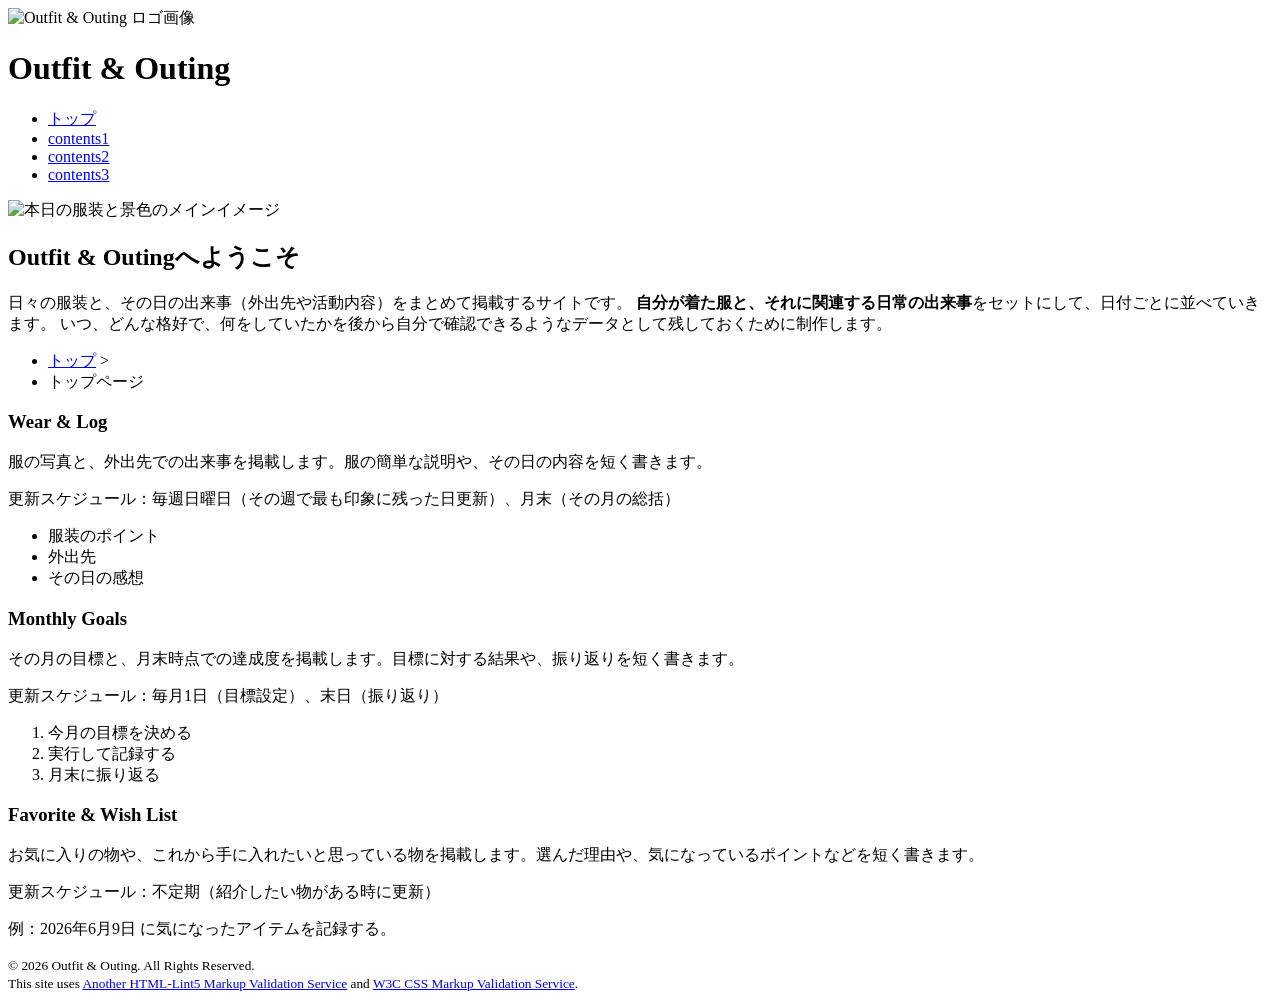
==== index.html @ 8c44ebd1 "Add files via upload" ====
<!DOCTYPE html>
<html lang="ja">
<head>
  <meta charset="UTF-8" />
  <meta name="viewport" content="width=device-width, initial-scale=1" />
  <title>Outfit &amp; Outing: トップページ</title>
  <link rel="stylesheet" href="css/mystyle.css">
</head>
<body>
  <header class="site-header">
    <div class="header-inner">
      <div class="header-logo">
        <img src="image/logo.png" width="300" height="150" alt="Outfit &amp; Outing ロゴ画像" class="logo-img">
        <h1>Outfit &amp; Outing</h1>
      </div>

      <nav class="site-nav" aria-label="メインナビゲーション">
        <ul>
          <li><a href="index.html">トップ</a></li>
          <li><a href="contents1.html">contents1</a></li>
          <li><a href="contents2.html">contents2</a></li>
          <li><a href="contents3.html">contents3</a></li>
        </ul>
      </nav>
      <div class="clear"></div>
    </div>
  </header>

  <main>
    <div class="main-visual">
      <img src="image/main.jpg" width="800" height="450" alt="本日の服装と景色のメインイメージ" class="main-img">
    </div>

    <article>
      <h2 id="intro">Outfit &amp; Outingへようこそ</h2>
      <p>
        日々の服装と、その日の出来事（外出先や活動内容）をまとめて掲載するサイトです。
        <strong>自分が着た服と、それに関連する日常の出来事</strong>をセットにして、日付ごとに並べていきます。
        いつ、どんな格好で、何をしていたかを後から自分で確認できるようなデータとして残しておくために制作します。
      </p>

      <nav class="breadcrumb" aria-label="パンくずリスト">
        <ul>
          <li><a href="index.html">トップ</a> &gt; </li>
          <li>トップページ</li>
        </ul>
      </nav>

      <div class="navy">
        <section id="wear">
          <h3>Wear &amp; Log</h3>
          <p>服の写真と、外出先での出来事を掲載します。服の簡単な説明や、その日の内容を短く書きます。</p>
          <p>更新スケジュール：<span class="red">毎週日曜日（その週で最も印象に残った日更新）、月末（その月の総括）</span></p>
          <ul>
            <li>服装のポイント</li>
            <li>外出先</li>
            <li>その日の感想</li>
          </ul>
        </section>

        <section id="goals">
          <h3>Monthly Goals</h3>
          <p>その月の目標と、月末時点での達成度を掲載します。目標に対する結果や、振り返りを短く書きます。</p>
          <p>更新スケジュール：<span class="red">毎月1日（目標設定）、末日（振り返り）</span></p>
          <ol>
            <li>今月の目標を決める</li>
            <li>実行して記録する</li>
            <li>月末に振り返る</li>
          </ol>
        </section>

        <section id="wish">
          <h3>Favorite &amp; Wish List</h3>
          <p>お気に入りの物や、これから手に入れたいと思っている物を掲載します。選んだ理由や、気になっているポイントなどを短く書きます。</p>
          <p>更新スケジュール：<span class="red">不定期（紹介したい物がある時に更新）</span></p>
          <p>例：<time datetime="2026-06-09">2026年6月9日</time> に気になったアイテムを記録する。</p>
        </section>
      </div>
    </article>
  </main>

  <footer>
    <small>&copy; 2026 Outfit &amp; Outing. All Rights Reserved.</small><br>
    <small>
      This site uses
      <a href="http://www.htmllint.net/html-lint/htmllint.html#" target="_blank">Another HTML-Lint5 Markup Validation Service</a>
      and
      <a href="http://jigsaw.w3.org/css-validator/#validate_by_upload" target="_blank">W3C CSS Markup Validation Service</a>.
    </small>
  </footer>
</body>
</html>
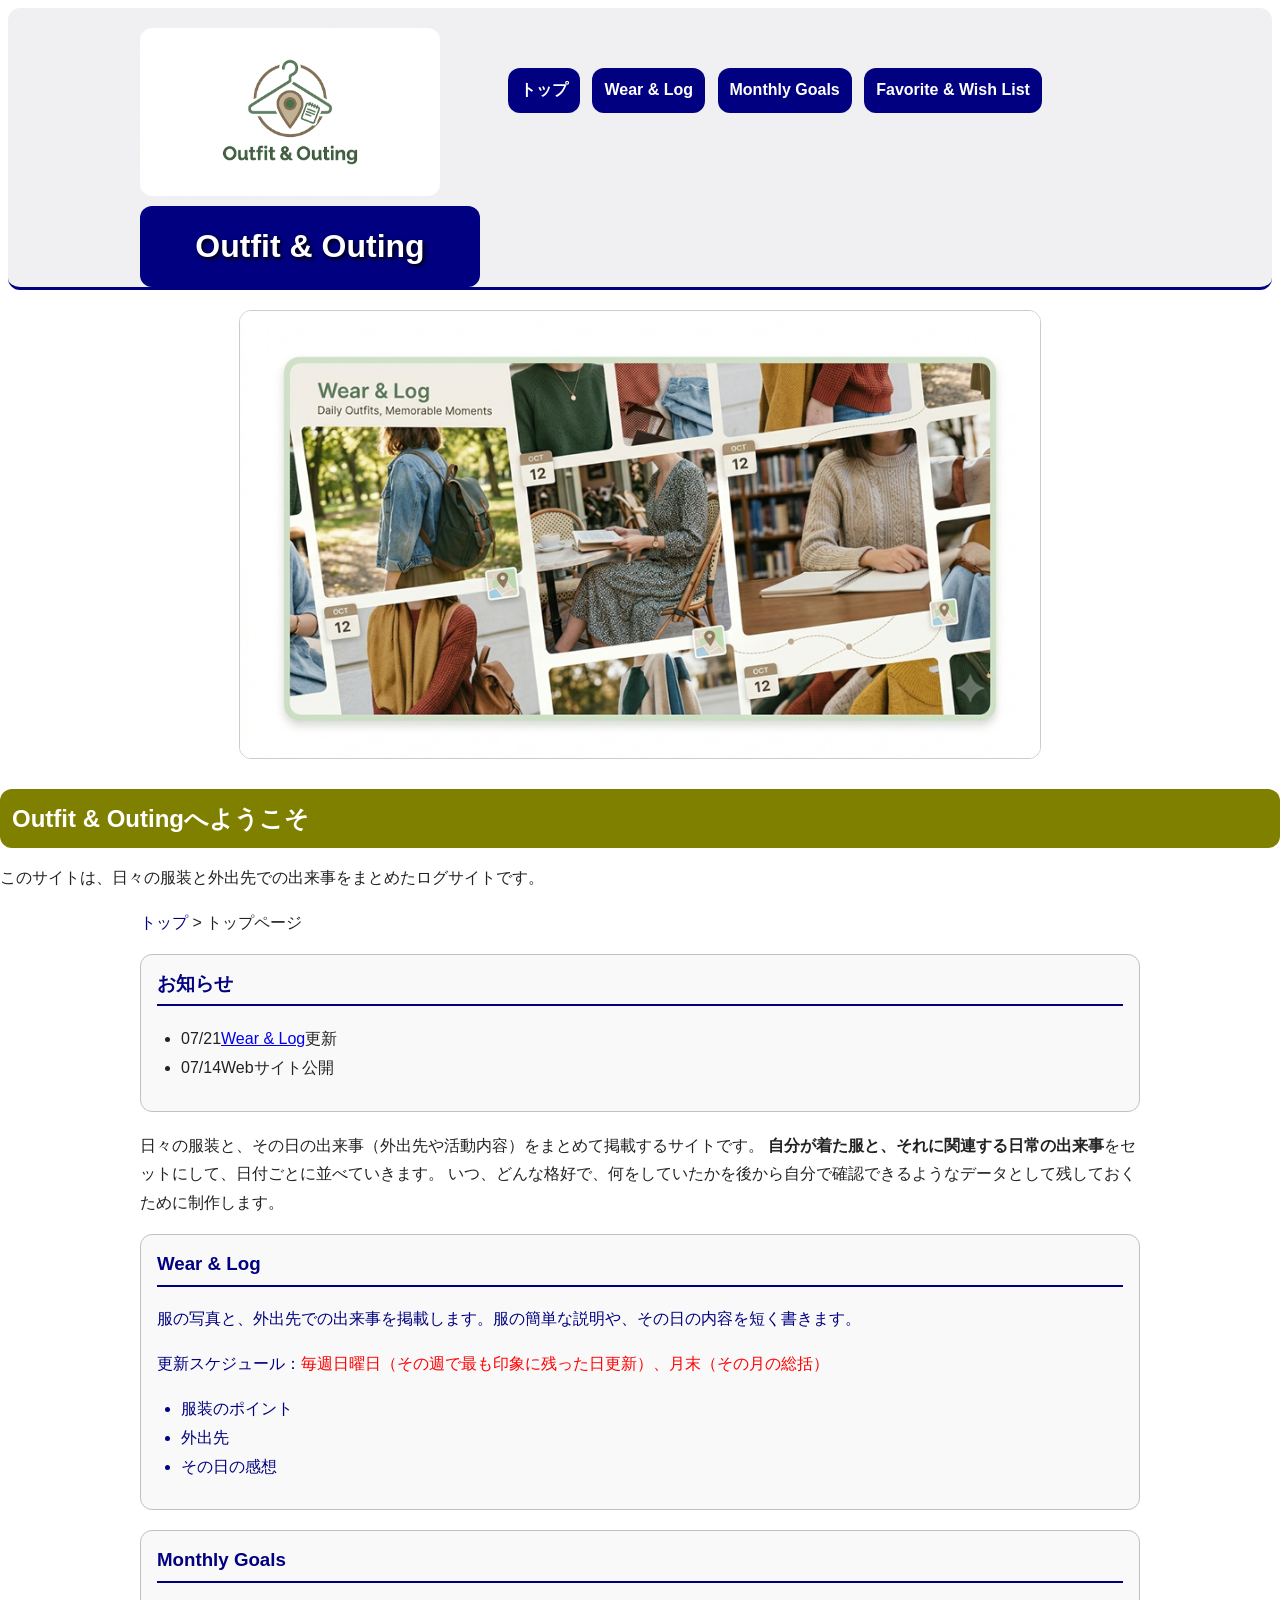
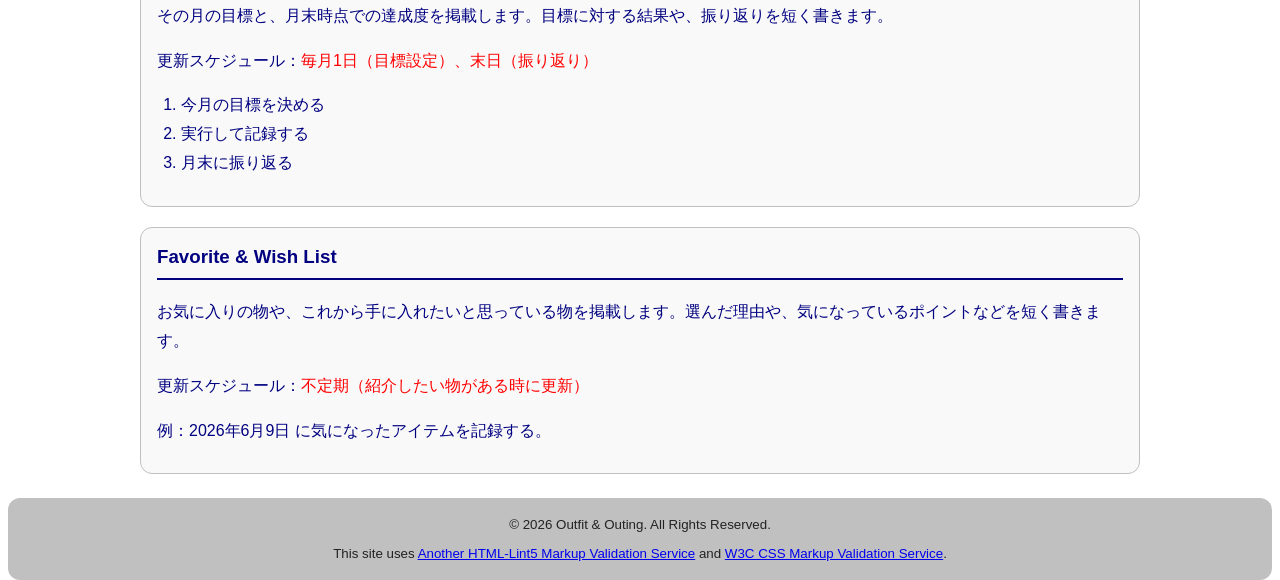
==== commit 8374df66: "Update index.html" ====
--- a/index.html
+++ b/index.html
@@ -1,25 +1,34 @@
 <!DOCTYPE html>
 <html lang="ja">
+
 <head>
   <meta charset="UTF-8" />
   <meta name="viewport" content="width=device-width, initial-scale=1" />
   <title>Outfit &amp; Outing: トップページ</title>
+
+  <!-- 授業要素: meta description -->
+  <meta name="description" content="Outfit &amp; Outingは、日々の服装とその日の出来事・お出かけ記録をまとめて掲載する個人ログサイトです。">
+
   <link rel="stylesheet" href="css/mystyle.css">
 </head>
+
 <body>
   <header class="site-header">
     <div class="header-inner">
       <div class="header-logo">
-        <img src="image/logo.png" width="300" height="150" alt="Outfit &amp; Outing ロゴ画像" class="logo-img">
+        <!-- 授業要素: ロゴをクリックするとトップページへ飛ぶ -->
+        <a href="index.html">
+          <img src="image/logo.png" width="300" height="150" alt="Outfit &amp; Outing ロゴ画像" class="logo-img">
+        </a>
         <h1>Outfit &amp; Outing</h1>
       </div>
 
       <nav class="site-nav" aria-label="メインナビゲーション">
         <ul>
           <li><a href="index.html">トップ</a></li>
-          <li><a href="contents1.html">contents1</a></li>
-          <li><a href="contents2.html">contents2</a></li>
-          <li><a href="contents3.html">contents3</a></li>
+          <li><a href="contents1.html">Wear &amp; Log</a></li>
+          <li><a href="contents2.html">Monthly Goals</a></li>
+          <li><a href="contents3.html">Favorite &amp; Wish List</a></li>
         </ul>
       </nav>
       <div class="clear"></div>
@@ -31,20 +40,34 @@
       <img src="image/main.jpg" width="800" height="450" alt="本日の服装と景色のメインイメージ" class="main-img">
     </div>
 
+    <!-- 授業要素: キャッチコピーブロック -->
+    <div class="catch">
+      <h2>Outfit &amp; Outingへようこそ</h2>
+      <p>このサイトは、日々の服装と外出先での出来事をまとめたログサイトです。</p>
+    </div>
+
     <article>
-      <h2 id="intro">Outfit &amp; Outingへようこそ</h2>
-      <p>
-        日々の服装と、その日の出来事（外出先や活動内容）をまとめて掲載するサイトです。
-        <strong>自分が着た服と、それに関連する日常の出来事</strong>をセットにして、日付ごとに並べていきます。
-        いつ、どんな格好で、何をしていたかを後から自分で確認できるようなデータとして残しておくために制作します。
-      </p>
-
       <nav class="breadcrumb" aria-label="パンくずリスト">
         <ul>
           <li><a href="index.html">トップ</a> &gt; </li>
           <li>トップページ</li>
         </ul>
       </nav>
+
+      <!-- お知らせ（News）セクション -->
+      <section id="news" class="page">
+        <h3>お知らせ</h3>
+        <ul class="news-list">
+          <li><time datetime="2026-07-21">07/21</time><a href="contents1.html">Wear &amp; Log</a>更新</li>
+          <li><time datetime="2026-07-14">07/14</time>Webサイト公開</li>
+        </ul>
+      </section>
+
+      <p>
+        日々の服装と、その日の出来事（外出先や活動内容）をまとめて掲載するサイトです。
+        <strong>自分が着た服と、それに関連する日常の出来事</strong>をセットにして、日付ごとに並べていきます。
+        いつ、どんな格好で、何をしていたかを後から自分で確認できるようなデータとして残しておくために制作します。
+      </p>
 
       <div class="navy">
         <section id="wear">
@@ -89,4 +112,5 @@
     </small>
   </footer>
 </body>
-</html>+
+</html>
--- a/css/mystyle.css
+++ b/css/mystyle.css
@@ -0,0 +1,246 @@
+@charset "utf-8";
+
+body {
+  font-family: "Noto Sans JP", "Hiragino Kaku Gothic ProN", Meiryo, sans-serif;
+  font-size: 16px;
+  text-align: left;
+  margin: 0;
+  color: #222;
+  background-color: #fff;
+  line-height: 1.8;
+}
+
+.site-header {
+  background-color: #f0f0f2;
+  border-bottom: 3px solid #000080;
+  border-radius: 12px;
+  margin: 8px;
+}
+
+.header-inner {
+  max-width: 1000px;
+  margin: 0 auto;
+  padding: 20px 16px 0;
+  border-radius: 12px;
+  overflow: hidden;
+}
+
+.header-logo {
+  float: left;
+  width: 340px;
+}
+
+.logo-img {
+  display: block;
+  margin: 0 0 10px 0;
+  max-width: 100%;
+  height: auto;
+  border-radius: 12px;
+}
+
+h1 {
+  color: #fff;
+  background-color: #000080;
+  text-align: center;
+  margin: 0;
+  padding: 12px 16px;
+  text-shadow: 2px 2px 4px #000;
+  font-weight: bold;
+  border-radius: 12px;
+}
+
+.site-nav {
+  float: right;
+  width: calc(100% - 360px);
+  margin-top: 40px;
+}
+
+.site-nav ul {
+  list-style-type: none;
+  margin: 0;
+  padding: 0;
+}
+
+.site-nav li {
+  display: inline;
+  margin: 0 0 8px 8px;
+}
+
+.site-nav a {
+  display: inline-block;
+  padding: 8px 12px;
+  background-color: #000080;
+  color: #fff;
+  text-decoration: none;
+  border-radius: 12px;
+  font-weight: bold;
+}
+
+.site-nav a:link {
+  color: #fff;
+  text-decoration: none;
+}
+
+.site-nav a:visited {
+  color: #fff;
+}
+
+.site-nav a:hover {
+  background-color: #4040a0;
+  text-decoration: underline;
+}
+
+.site-nav a:active {
+  background-color: #202060;
+}
+
+.clear {
+  clear: both;
+}
+
+.main-visual {
+  text-align: center;
+  margin: 20px 0;
+}
+
+.main-img {
+  border: 1px solid #ccc;
+  border-radius: 12px;
+  max-width: 100%;
+  height: auto;
+}
+
+article {
+  max-width: 1000px;
+  margin: 0 auto;
+  padding: 0 16px;
+  border-radius: 12px;
+}
+
+h2 {
+  background-color: #808000;
+  color: #fff;
+  margin: 0 0 12px 0;
+  padding: 8px 12px;
+  border-radius: 12px;
+  font-weight: bold;
+}
+
+section {
+  margin-bottom: 20px;
+  padding: 12px 16px;
+  border: 1px solid #c0c0c0;
+  border-radius: 12px;
+  background-color: #f9f9f9;
+}
+
+h3 {
+  margin-top: 0;
+  color: #000080;
+  border-bottom: 2px solid #000080;
+  padding-bottom: 4px;
+  font-weight: bold;
+}
+
+footer {
+  background-color: #c0c0c0;
+  text-align: center;
+  padding: 12px 0;
+  margin-top: 24px;
+  border-radius: 12px;
+  margin-left: 8px;
+  margin-right: 8px;
+}
+
+.navy {
+  color: #000080;
+}
+
+.red {
+  color: #ff0000;
+}
+
+ul, ol {
+  margin-top: 8px;
+  padding-left: 24px;
+}
+
+ul {
+  list-style-image: url("../image/mark.gif");
+}
+
+ol {
+  list-style-type: decimal;
+}
+
+.breadcrumb ul {
+  list-style: none;
+  padding-left: 0;
+  margin: 0 0 16px 0;
+}
+
+.breadcrumb li {
+  display: inline;
+}
+
+.breadcrumb a {
+  text-decoration: none;
+}
+
+.breadcrumb a:link {
+  color: #000080;
+}
+
+.breadcrumb a:visited {
+  color: #000080;
+}
+
+.breadcrumb a:hover {
+  text-decoration: underline;
+}
+
+.breadcrumb a:active {
+  color: #ff0000;
+}
+
+.toc a {
+  text-decoration: none;
+}
+
+.toc a:link {
+  color: #000080;
+}
+
+.toc a:visited {
+  color: #000080;
+}
+
+.toc a:hover {
+  text-decoration: underline;
+}
+
+.toc a:active {
+  color: #ff0000;
+}
+
+@media screen and (max-width: 959px) {
+  .header-logo,
+  .site-nav {
+    float: none;
+    width: auto;
+  }
+
+  .site-nav {
+    margin-top: 16px;
+  }
+
+  .site-nav li {
+    display: block;
+    margin: 0 0 8px 0;
+  }
+
+  .site-nav a {
+    display: block;
+    text-align: center;
+  }
+}
